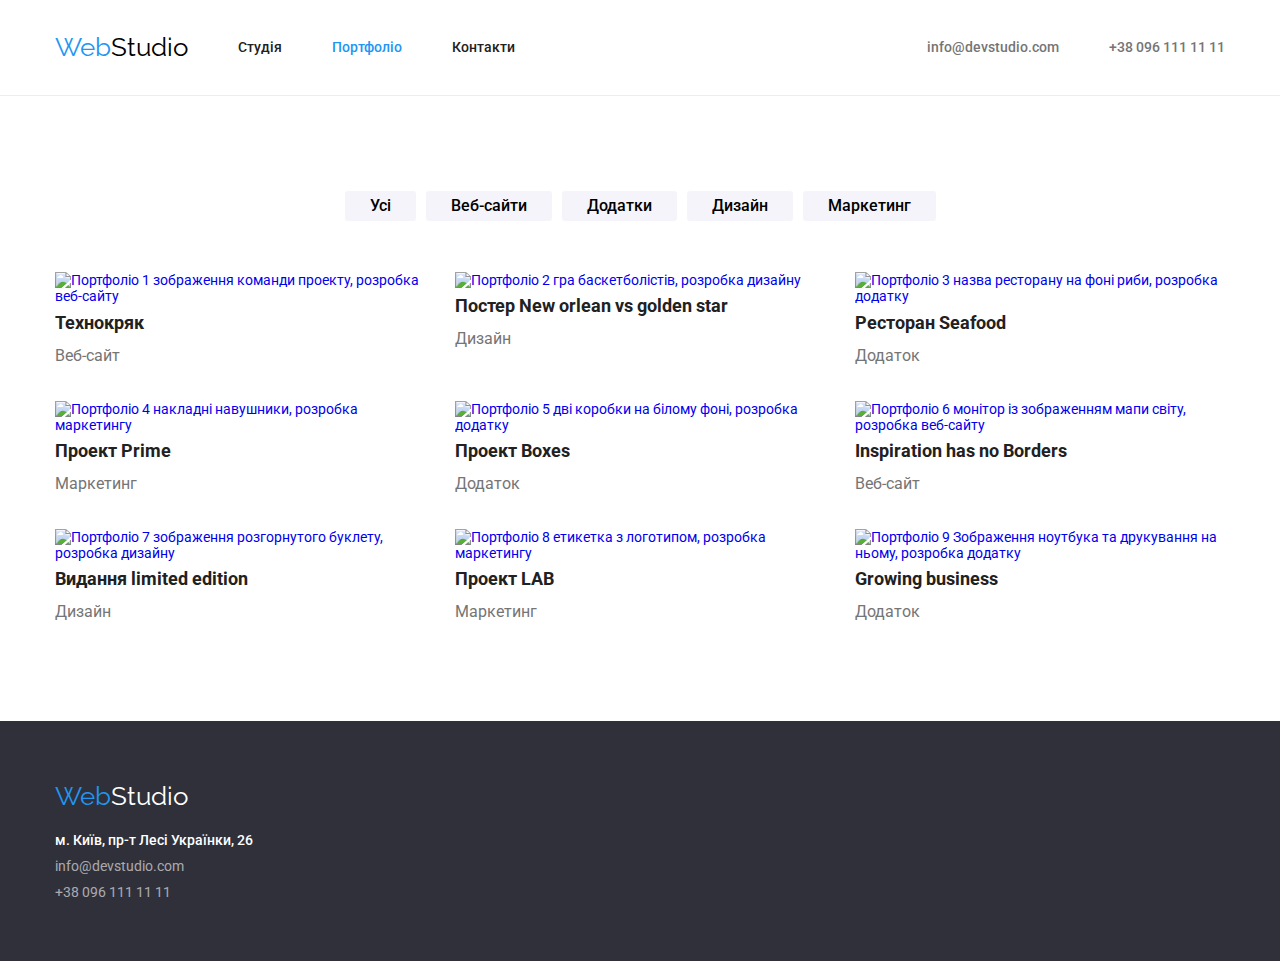
==== portfolio.html @ c812a922 "ADD-marking" ====
<!DOCTYPE html>
<html lang="uk">

<head>
    <meta charset="UTF-8">
    <meta http-equiv="X-UA-Compatible" content="IE=edge">
    <meta name="viewport" content="width=device-width, initial-scale=1.0">
    <title>Студія</title>
    <link rel="stylesheet"
        href="https://cdnjs.cloudflare.com/ajax/libs/modern-normalize/1.1.0/modern-normalize.min.css">
    <link rel="stylesheet" href="./css/styles.css" />
    <link rel="preconnect" href="https://fonts.googleapis.com">
    <link rel="preconnect" href="https://fonts.gstatic.com" crossorigin>
    <link
        href="https://fonts.googleapis.com/css2?family=Raleway:wght@700&family=Roboto:wght@400;500;700;900&display=swap"
        rel="stylesheet">
</head>

<body>
    <header class="page-header">
        <div class="container">
            <div class="header-container">
                <a class="logo" href="./index.html">Web<span>Studio</span></a>
                <nav>
                    <ul class="site-nav">
                        <li><a class="link" href="./index.html">Студія</a></li>
                        <li><a class="link current" href="./portfolio.html">Портфоліо</a></li>
                        <li><a class="link" href="#">Контакти</a></li>
                    </ul>
                </nav>
                <ul class="contacts-heder">
                    <li><a class="decoration" href="mailto:info@devstudio.com" lang="en">info@devstudio.com</a></li>
                    <li><a class="decoration" href="tel:+380961111111">+38 096 111 11 11</a></li>
                </ul>
            </div>
        </div>
    </header>
    <a href=""></a>
    <main>
        <section>
            <h1 class="visually-hidden">Наші проекти</h1>
            <div class="container">
                <ul class="portfolio-button">
                    <li> <button type="button">Усі</button></li>
                    <li> <button type="button">Веб&#8209;cайти</button></li>
                    <li> <button type="button">Додатки</button></li>
                    <li> <button type="button">Дизайн</button></li>
                    <li> <button type="button">Маркетинг</button></li>
                </ul>
            </div>
            <div class="container">
                <ul class="portfolio-title section">
                    <li class="portfolio-elements">
                        <a href="#"><img src="./images/bodsec-02-0101.jpg"
                                alt="Портфоліо 1 зображення команди проекту, розробка веб-сайту" width="370">
                            <h2>Технокряк</h2>
                            <p>Веб-сайт</p>
                        </a>
                    </li>
                    <li class="portfolio-elements">
                        <a href="#"><img src="./images/bodsec-02-0102.jpg"
                                alt="Портфоліо 2 гра баскетболістів, розробка дизайну" width="370">
                            <h2>Постер <span lang="en">New orlean vs golden star</span></h2>
                            <p>Дизайн</p>
                        </a>
                    </li>
                    <li class="portfolio-elements">
                        <a href="#"> <img src="./images/bodsec-02-0103.jpg"
                                alt="Портфоліо 3 назва ресторану на фоні риби, розробка додатку" width="370">
                            <h2>Ресторан <span lang="en">Seafood</span></h2>
                            <p>Додаток</p>
                        </a>
                    </li>
                    <li class="portfolio-elements">
                        <a href="#"><img src="./images/bodsec-02-0104.jpg"
                                alt="Портфоліо 4 накладні навушники, розробка маркетингу" width="370">
                            <h2>Проект <span lang="en">Prime</span></h2>
                            <p>Маркетинг</p>
                        </a>
                    </li>
                    <li class="portfolio-elements">
                        <a href="#"><img src="./images/bodsec-02-0105.jpg"
                                alt="Портфоліо 5 дві коробки на білому фоні, розробка додатку" width="370">
                            <h2>Проект <span lang="en">Boxes</span></h2>
                            <p>Додаток</p>
                        </a>
                    </li>
                    <li class="portfolio-elements">
                        <a href="#"><img src="./images/bodsec-02-0106.jpg"
                                alt="Портфоліо 6 монітор із зображенням мапи світу, розробка веб-сайту" width="370">
                            <h2 lang="en">Inspiration has no Borders</h2>
                            <p>Веб-сайт</p>
                        </a>
                    </li>
                    <li class="portfolio-elements">
                        <a href="#"><img src="./images/bodsec-02-0107.jpg"
                                alt="Портфоліо 7 зображення розгорнутого буклету, розробка дизайну" width="370">
                            <h2>Видання <span lang="en">limited edition</span> </h2>
                            <p>Дизайн</p>
                        </a>
                    </li>
                    <li class="portfolio-elements">
                        <a href="#"><img src="./images/bodsec-02-0108.jpg"
                                alt="Портфоліо 8 етикетка з логотипом, розробка маркетингу" width="370">
                            <h2>Проект <abbr lang="en">LAB</abbr> </h2>
                            <p>Маркетинг</p>
                        </a>
                    </li>
                    <li class="portfolio-elements">
                        <a href="#"><img src="./images/bodsec-02-0109.jpg"
                                alt="Портфоліо 9 Зображення ноутбука та друкування на ньому, розробка додатку"
                                width="370">
                            <h2 lang="en"> Growing business</h2>
                            <p>Додаток</p>
                        </a>
                    </li>
                </ul>
            </div>
        </section>
    </main>
    <footer class="page-footer">
        <div class="container">
            <a class="logo" href="./index.html">Web<span>Studio</span></a>
            <address>
                <ul class="contacts-futer">
                    <li class="contact-list"><a class="decoration-more" href="https://goo.gl/maps/6D874UoQJgZWC2zg7"
                            target="_blank" rel="noopener noreferrer nofollow">м.
                            Київ, пр-т Лесі Українки, 26</a>
                    </li>
                    <li class="contact-list"><a class="decoration" href="mailto:info@devstudio.com"
                            lang="en">info@devstudio.com</a></li>
                    <li class="contact-list"><a class="decoration" href="tel:+380961111111">+38 096 111 11 11</a></li>
                </ul>
            </address>
        </div>
    </footer>
</body>

</html>
---- css/styles.css ----
/* -- Загальне -- */
:root {
  --color-basic: #212121;
  --color-minor: #757575;
  --color-current: #2196f3;
  --color-current-active: #188ce8;
  --color-brand: #2f303a;
  --color-bacground-basic: #ffffff;
  --color-bacground-minor: #f5f5f5;
  --color-bacground-body: #f5f4fa;
}

/* При підключенні "normslize" ця фукнкція прописується */
/* html {
  box-sizing: border-box;
}
*,
*::before *::after {
  box-sizing: inherit;
} */

.container {
  width: 100%;
  max-width: 1200px;
  margin: 0 auto;
  padding: 0 15px;
}

.section {
  padding: 94px 0;
}

.portfolio-title.section {
  padding-top: 0;
}

.section:nth-child(3) {
  padding-top: 0;
}

/* Ховаємо заголовок */
.visually-hidden {
  position: absolute;
  white-space: nowrap;
  width: 1px;
  height: 1px;
  overflow: hidden;
  border: 0;
  padding: 0;
  clip: rect(0 0 0 0);
  clip-path: inset(50%);
  margin: -1px;
}

/* прибираємо стилі з "Ul" (закоментував бо знайшов більш компактний варіант)*/
/* .site-nav,
.heading-list,
.promo,
.contacts,
.team-list,
.portfolio-button,
.portfolio-title {
  list-style: none;
} */
ul {
  list-style: none;
}

h1,
h2,
h3,
h4,
h5,
h6,
ul,
p {
  margin: 0;
  padding: 0;
}

img {
  display: block;
  max-width: 100%;
  height: auto;
}

body {
  font-family: 'Roboto', sans-serif;
  font-size: 14px;
  color: var(--color-minor);
  background-color: var(--color-bacground-basic);
}

.logo {
  text-decoration: none;
  color: var(--color-current);
  font-family: 'Raleway', sans-serif;
  font-size: 26px;
  line-height: 1.19;
}

.logo > span {
  color: #000000;
}

.link {
  color: var(--color-basic);
  text-decoration: none;
  font-weight: 500;
  line-height: 1.14;
}

.current {
  color: var(--color-current);
}

/* header*/

.page-header {
  padding: 32px 0px;
  border-bottom: 1px solid #ececec;
}

.header-container {
  display: flex;
  align-items: center;
  justify-content: space-between;
}

.header-nav {
  display: flex;
  align-items: center;
}

.contacts-heder {
  display: flex;
  align-items: center;
  margin-left: auto;
  gap: 50px;
}

.site-nav {
  display: flex;
  justify-content: center;
  flex-grow: 1;
  gap: 50px;
  margin-left: 50px;
}

.site-nav a:hover,
.site-nav a:focus {
  color: var(--color-current);
}

/* Скасовуємо підкреслення у посилань */
a.decoration,
a.decoration-more {
  text-decoration: none;
  font-style: normal;
  color: var(--color-minor);
  font-weight: 500;
  line-height: 1.14;
}

a.decoration-more {
  color: var(--color-bacground-basic);
}

address a.decoration {
  color: rgba(255, 255, 255, 0.6);
  font-weight: 400;
}

a.decoration:hover,
a.decoration-more:hover,
a.decoration:focus,
a.decoration-more:focus {
  color: var(--color-current);
}

/* main */
.hero-container {
  display: flex;
  flex-direction: column;
  align-items: center;
  justify-content: center;
  padding: 200px 0px;
}

.hero {
  background-color: var(--color-brand);
}

.hero-title {
  width: 696px;
  margin-top: 0;
  margin-bottom: 30px;
  margin-left: auto;
  margin-right: auto;

  color: var(--color-bacground-basic);
  text-transform: uppercase;
  text-align: center;
  font-weight: 900;
  font-size: 44px;
  line-height: 1.36;
}

/* Button */
.primary-button {
  padding: 10px 32px;
  min-width: 216px;
  border-radius: 4px;
  border: 0;
  cursor: pointer;
  font-family: inherit;
  font-size: 16px;
  font-weight: 700;
  line-height: 1.88;
  color: var(--color-bacground-basic);
  background-color: var(--color-current);
  box-shadow: 0px 4px 4px rgba(0, 0, 0, 0.15);
}

.primary-button:hover,
.primary-button:focus {
  color: var(--color-bacground-basic);
  background-color: var(--color-current-active);
}

.promo {
  display: flex;
  align-items: center;
  gap: 30px;
}

.promo-title {
  margin-bottom: 10px;
  color: var(--color-basic);
  text-transform: uppercase;
  font-weight: 700;
  font-size: 14px;
  line-height: 1.14;
}
.promo-text {
  font-weight: 400;
  line-height: 1.71;
}
.heading-list {
  display: flex;
  align-items: center;
  gap: 30px;
  justify-content: center;
}

.heading {
  margin-bottom: 50px;
  color: var(--color-basic);
  font-size: 36px;
  font-weight: 700;
  line-height: 1.17;
  text-align: center;
}

.team-body {
  background-color: var(--color-bacground-body);
}

.team-list {
  display: flex;
  align-items: center;
  gap: 30px;
  background-color: var(--color-bacground-basic);
}

.team-caption {
  padding-top: 30px;
  color: var(--color-basic);
  font-weight: 500;
  font-size: 16px;
  line-height: 1.17;
  text-align: center;
}

.team-caption + p {
  padding-top: 10px;
  padding-bottom: 30px;
  color: var(--color-minor);
  font-weight: 400;
  font-size: 16px;
  line-height: 1.17;
  text-align: center;
}

/* portfolio */

.portfolio-button {
  display: flex;
  justify-content: center;
  gap: 8px;
  margin-bottom: 50px;
  margin-top: 94px;
}

.portfolio-button button {
  cursor: pointer;
  font-family: inherit;
  font-size: 16px;
  font-weight: 500;
  background-color: var(--color-bacground-body);
  border: 1px solid var(--color-bacground-basic);

  padding: 6px 22px;
  border-radius: 4px;
}

.portfolio-button button:first-child {
  padding: 6px 25px;
}

.portfolio-button button:hover,
.portfolio-button button:focus {
  color: var(--color-bacground-basic);
  background-color: var(--color-current);
  border: 0px;
  border-radius: 4px;
}

.portfolio-title a {
  text-decoration: none;
}

.portfolio-title {
  display: flex;
  flex-wrap: wrap;
}

.portfolio-elements {
  width: calc((100% - 2 * 30px) / 3);
  margin-right: 30px;
  margin-bottom: 30px;
}

.portfolio-elements:nth-child(3n) {
  margin-right: 0;
}

.portfolio-elements:nth-last-child(-n + 3) {
  margin-bottom: 0;
}

.portfolio-title h2 {
  color: var(--color-basic);
  font-weight: 700;
  font-size: 18px;
  line-height: 2;
}

.portfolio-title p {
  color: var(--color-minor);
  font-weight: 400;
  font-size: 16px;
  line-height: 1.88;
}
/*Не знаю чи потрібно чи ні, у макеті при наводженні є підкреслювання*/

/* .portfolio-title h2:hover {
  text-decoration: underline;
  text-decoration-color: var(--color-bacground-body);
}

.portfolio-title p:hover {
  text-decoration: underline;
  text-decoration-color: var(--color-bacground-body);
} */

/* footer */

.page-footer {
  padding: 60px 0px;
  background-color: var(--color-brand);
}

.contact-list:not(:last-child) {
  margin-bottom: 9px;
}

.contact-list:first-child {
  margin-top: 20px;
}

.page-footer span {
  color: var(--color-bacground-basic);
}
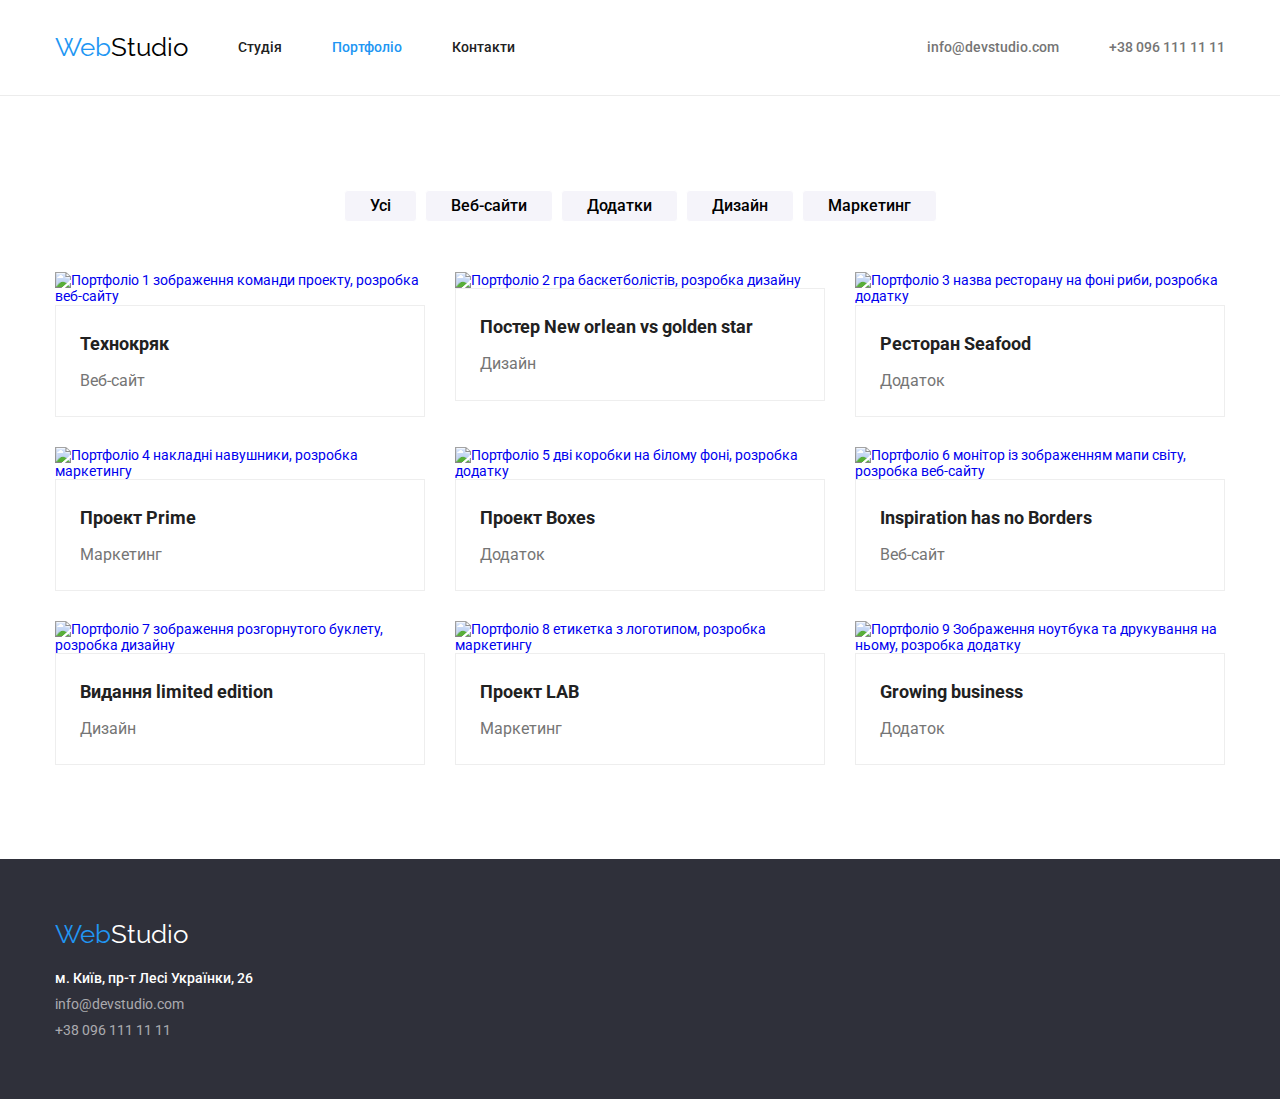
==== commit f84fd723: "Fix-bug HW-03" ====
--- a/portfolio.html
+++ b/portfolio.html
@@ -2,18 +2,18 @@
 <html lang="uk">
 
 <head>
-    <meta charset="UTF-8">
-    <meta http-equiv="X-UA-Compatible" content="IE=edge">
-    <meta name="viewport" content="width=device-width, initial-scale=1.0">
+    <meta charset="UTF-8" />
+    <meta http-equiv="X-UA-Compatible" content="IE=edge" />
+    <meta name="viewport" content="width=device-width, initial-scale=1.0" />
     <title>Студія</title>
     <link rel="stylesheet"
-        href="https://cdnjs.cloudflare.com/ajax/libs/modern-normalize/1.1.0/modern-normalize.min.css">
+        href="https://cdnjs.cloudflare.com/ajax/libs/modern-normalize/1.1.0/modern-normalize.min.css" />
     <link rel="stylesheet" href="./css/styles.css" />
-    <link rel="preconnect" href="https://fonts.googleapis.com">
-    <link rel="preconnect" href="https://fonts.gstatic.com" crossorigin>
+    <link rel="preconnect" href="https://fonts.googleapis.com" />
+    <link rel="preconnect" href="https://fonts.gstatic.com" crossorigin />
     <link
         href="https://fonts.googleapis.com/css2?family=Raleway:wght@700&family=Roboto:wght@400;500;700;900&display=swap"
-        rel="stylesheet">
+        rel="stylesheet" />
 </head>
 
 <body>
@@ -29,89 +29,107 @@
                     </ul>
                 </nav>
                 <ul class="contacts-heder">
-                    <li><a class="decoration" href="mailto:info@devstudio.com" lang="en">info@devstudio.com</a></li>
+                    <li>
+                        <a class="decoration" href="mailto:info@devstudio.com" lang="en">info@devstudio.com</a>
+                    </li>
                     <li><a class="decoration" href="tel:+380961111111">+38 096 111 11 11</a></li>
                 </ul>
             </div>
         </div>
     </header>
-    <a href=""></a>
     <main>
-        <section>
-            <h1 class="visually-hidden">Наші проекти</h1>
+        <section class="section">
             <div class="container">
+                <h1 class="visually-hidden">Наші проекти</h1>
                 <ul class="portfolio-button">
-                    <li> <button type="button">Усі</button></li>
-                    <li> <button type="button">Веб&#8209;cайти</button></li>
-                    <li> <button type="button">Додатки</button></li>
-                    <li> <button type="button">Дизайн</button></li>
-                    <li> <button type="button">Маркетинг</button></li>
+                    <li><button type="button">Усі</button></li>
+                    <li><button type="button">Веб&#8209;cайти</button></li>
+                    <li><button type="button">Додатки</button></li>
+                    <li><button type="button">Дизайн</button></li>
+                    <li><button type="button">Маркетинг</button></li>
                 </ul>
-            </div>
-            <div class="container">
-                <ul class="portfolio-title section">
+                <ul class="portfolio-title">
                     <li class="portfolio-elements">
                         <a href="#"><img src="./images/bodsec-02-0101.jpg"
-                                alt="Портфоліо 1 зображення команди проекту, розробка веб-сайту" width="370">
-                            <h2>Технокряк</h2>
-                            <p>Веб-сайт</p>
+                                alt="Портфоліо 1 зображення команди проекту, розробка веб-сайту" width="370" />
+                            <div class="portfolio-caption">
+                                <h2>Технокряк</h2>
+                                <p>Веб-сайт</p>
+                            </div>
                         </a>
                     </li>
                     <li class="portfolio-elements">
                         <a href="#"><img src="./images/bodsec-02-0102.jpg"
-                                alt="Портфоліо 2 гра баскетболістів, розробка дизайну" width="370">
-                            <h2>Постер <span lang="en">New orlean vs golden star</span></h2>
-                            <p>Дизайн</p>
+                                alt="Портфоліо 2 гра баскетболістів, розробка дизайну" width="370" />
+                            <div class="portfolio-caption">
+                                <h2>Постер <span lang="en">New orlean vs golden star</span></h2>
+                                <p>Дизайн</p>
+                            </div>
                         </a>
                     </li>
                     <li class="portfolio-elements">
-                        <a href="#"> <img src="./images/bodsec-02-0103.jpg"
-                                alt="Портфоліо 3 назва ресторану на фоні риби, розробка додатку" width="370">
-                            <h2>Ресторан <span lang="en">Seafood</span></h2>
-                            <p>Додаток</p>
+                        <a href="#">
+                            <img src="./images/bodsec-02-0103.jpg"
+                                alt="Портфоліо 3 назва ресторану на фоні риби, розробка додатку" width="370" />
+                            <div class="portfolio-caption">
+                                <h2>Ресторан <span lang="en">Seafood</span></h2>
+                                <p>Додаток</p>
+                            </div>
                         </a>
                     </li>
                     <li class="portfolio-elements">
                         <a href="#"><img src="./images/bodsec-02-0104.jpg"
-                                alt="Портфоліо 4 накладні навушники, розробка маркетингу" width="370">
-                            <h2>Проект <span lang="en">Prime</span></h2>
-                            <p>Маркетинг</p>
+                                alt="Портфоліо 4 накладні навушники, розробка маркетингу" width="370" />
+                            <div class="portfolio-caption">
+                                <h2>Проект <span lang="en">Prime</span></h2>
+                                <p>Маркетинг</p>
+                            </div>
                         </a>
                     </li>
                     <li class="portfolio-elements">
                         <a href="#"><img src="./images/bodsec-02-0105.jpg"
-                                alt="Портфоліо 5 дві коробки на білому фоні, розробка додатку" width="370">
-                            <h2>Проект <span lang="en">Boxes</span></h2>
-                            <p>Додаток</p>
+                                alt="Портфоліо 5 дві коробки на білому фоні, розробка додатку" width="370" />
+                            <div class="portfolio-caption">
+                                <h2>Проект <span lang="en">Boxes</span></h2>
+                                <p>Додаток</p>
+                            </div>
                         </a>
                     </li>
                     <li class="portfolio-elements">
                         <a href="#"><img src="./images/bodsec-02-0106.jpg"
-                                alt="Портфоліо 6 монітор із зображенням мапи світу, розробка веб-сайту" width="370">
-                            <h2 lang="en">Inspiration has no Borders</h2>
-                            <p>Веб-сайт</p>
+                                alt="Портфоліо 6 монітор із зображенням мапи світу, розробка веб-сайту" width="370" />
+                            <div class="portfolio-caption">
+                                <h2 lang="en">Inspiration has no Borders</h2>
+                                <p>Веб-сайт</p>
+                            </div>
                         </a>
                     </li>
                     <li class="portfolio-elements">
                         <a href="#"><img src="./images/bodsec-02-0107.jpg"
-                                alt="Портфоліо 7 зображення розгорнутого буклету, розробка дизайну" width="370">
-                            <h2>Видання <span lang="en">limited edition</span> </h2>
-                            <p>Дизайн</p>
+                                alt="Портфоліо 7 зображення розгорнутого буклету, розробка дизайну" width="370" />
+                            <div class="portfolio-caption">
+                                <h2>Видання <span lang="en">limited edition</span></h2>
+                                <p>Дизайн</p>
+                            </div>
                         </a>
                     </li>
                     <li class="portfolio-elements">
                         <a href="#"><img src="./images/bodsec-02-0108.jpg"
-                                alt="Портфоліо 8 етикетка з логотипом, розробка маркетингу" width="370">
-                            <h2>Проект <abbr lang="en">LAB</abbr> </h2>
-                            <p>Маркетинг</p>
+                                alt="Портфоліо 8 етикетка з логотипом, розробка маркетингу" width="370" />
+                            <div class="portfolio-caption">
+                                <h2>Проект <abbr lang="en">LAB</abbr></h2>
+                                <p>Маркетинг</p>
+                            </div>
                         </a>
                     </li>
                     <li class="portfolio-elements">
                         <a href="#"><img src="./images/bodsec-02-0109.jpg"
                                 alt="Портфоліо 9 Зображення ноутбука та друкування на ньому, розробка додатку"
-                                width="370">
-                            <h2 lang="en"> Growing business</h2>
-                            <p>Додаток</p>
+                                width="370" />
+                            <div class="portfolio-caption">
+                                <h2 lang="en">Growing business</h2>
+                                <p>Додаток</p>
+                            </div>
                         </a>
                     </li>
                 </ul>
@@ -123,13 +141,16 @@
             <a class="logo" href="./index.html">Web<span>Studio</span></a>
             <address>
                 <ul class="contacts-futer">
-                    <li class="contact-list"><a class="decoration-more" href="https://goo.gl/maps/6D874UoQJgZWC2zg7"
-                            target="_blank" rel="noopener noreferrer nofollow">м.
-                            Київ, пр-т Лесі Українки, 26</a>
+                    <li class="contact-list">
+                        <a class="decoration-more" href="https://goo.gl/maps/6D874UoQJgZWC2zg7" target="_blank"
+                            rel="noopener noreferrer nofollow">м. Київ, пр-т Лесі Українки, 26</a>
                     </li>
-                    <li class="contact-list"><a class="decoration" href="mailto:info@devstudio.com"
-                            lang="en">info@devstudio.com</a></li>
-                    <li class="contact-list"><a class="decoration" href="tel:+380961111111">+38 096 111 11 11</a></li>
+                    <li class="contact-list">
+                        <a class="decoration" href="mailto:info@devstudio.com" lang="en">info@devstudio.com</a>
+                    </li>
+                    <li class="contact-list">
+                        <a class="decoration" href="tel:+380961111111">+38 096 111 11 11</a>
+                    </li>
                 </ul>
             </address>
         </div>
--- a/css/styles.css
+++ b/css/styles.css
@@ -5,6 +5,7 @@
   --color-current: #2196f3;
   --color-current-active: #188ce8;
   --color-brand: #2f303a;
+  --color-solid: #eeeeee;
   --color-bacground-basic: #ffffff;
   --color-bacground-minor: #f5f5f5;
   --color-bacground-body: #f5f4fa;
@@ -28,10 +29,6 @@
 
 .section {
   padding: 94px 0;
-}
-
-.portfolio-title.section {
-  padding-top: 0;
 }
 
 .section:nth-child(3) {
@@ -147,6 +144,10 @@
   margin-left: 50px;
 }
 
+.site-nav a {
+  padding: 20px 0px;
+}
+
 .site-nav a:hover,
 .site-nav a:focus {
   color: var(--color-current);
@@ -179,16 +180,19 @@
 }
 
 /* main */
-.hero-container {
+
+/* Прибираємо Flex контейнер і Центруємо кнопу за допомогою маржинів */
+/* .hero-container {
   display: flex;
   flex-direction: column;
   align-items: center;
   justify-content: center;
   padding: 200px 0px;
-}
+} */
 
 .hero {
   background-color: var(--color-brand);
+  padding: 200px 0px;
 }
 
 .hero-title {
@@ -208,6 +212,9 @@
 
 /* Button */
 .primary-button {
+  display: block;
+  margin-right: auto;
+  margin-left: auto;
   padding: 10px 32px;
   min-width: 216px;
   border-radius: 4px;
@@ -230,8 +237,11 @@
 
 .promo {
   display: flex;
-  align-items: center;
   gap: 30px;
+}
+
+.promo > li {
+  width: calc((100% - 3 * 30px) / 4);
 }
 
 .promo-title {
@@ -270,11 +280,21 @@
   display: flex;
   align-items: center;
   gap: 30px;
+}
+
+.team-list > li {
   background-color: var(--color-bacground-basic);
+  box-shadow: 0px 1px 3px rgba(0, 0, 0, 0.12), 0px 1px 1px rgba(0, 0, 0, 0.14),
+    0px 2px 1px rgba(0, 0, 0, 0.2);
+  border-radius: 0px 0px 4px 4px;
 }
 
 .team-caption {
-  padding-top: 30px;
+  padding: 30px 0px 90px;
+}
+
+.team-caption > h3 {
+  margin-bottom: 10px;
   color: var(--color-basic);
   font-weight: 500;
   font-size: 16px;
@@ -282,9 +302,7 @@
   text-align: center;
 }
 
-.team-caption + p {
-  padding-top: 10px;
-  padding-bottom: 30px;
+.team-caption p {
   color: var(--color-minor);
   font-weight: 400;
   font-size: 16px;
@@ -299,7 +317,6 @@
   justify-content: center;
   gap: 8px;
   margin-bottom: 50px;
-  margin-top: 94px;
 }
 
 .portfolio-button button {
@@ -309,7 +326,6 @@
   font-weight: 500;
   background-color: var(--color-bacground-body);
   border: 1px solid var(--color-bacground-basic);
-
   padding: 6px 22px;
   border-radius: 4px;
 }
@@ -333,30 +349,29 @@
 .portfolio-title {
   display: flex;
   flex-wrap: wrap;
+  justify-content: center;
+  gap: 30px;
+  /* margin-left: auto;
+  margin-right: auto; */
 }
 
 .portfolio-elements {
   width: calc((100% - 2 * 30px) / 3);
-  margin-right: 30px;
-  margin-bottom: 30px;
-}
-
-.portfolio-elements:nth-child(3n) {
-  margin-right: 0;
-}
-
-.portfolio-elements:nth-last-child(-n + 3) {
-  margin-bottom: 0;
-}
-
-.portfolio-title h2 {
+}
+.portfolio-caption {
+  padding: 20px 24px;
+  border: 1px solid var(--color-solid);
+}
+
+.portfolio-caption > h2 {
   color: var(--color-basic);
   font-weight: 700;
   font-size: 18px;
   line-height: 2;
-}
-
-.portfolio-title p {
+  margin-bottom: 4px;
+}
+
+.portfolio-caption > p {
   color: var(--color-minor);
   font-weight: 400;
   font-size: 16px;
@@ -380,15 +395,15 @@
   padding: 60px 0px;
   background-color: var(--color-brand);
 }
+.page-footer .logo {
+  display: block;
+  margin-bottom: 20px;
+}
 
 .contact-list:not(:last-child) {
   margin-bottom: 9px;
 }
 
-.contact-list:first-child {
-  margin-top: 20px;
-}
-
 .page-footer span {
   color: var(--color-bacground-basic);
 }
